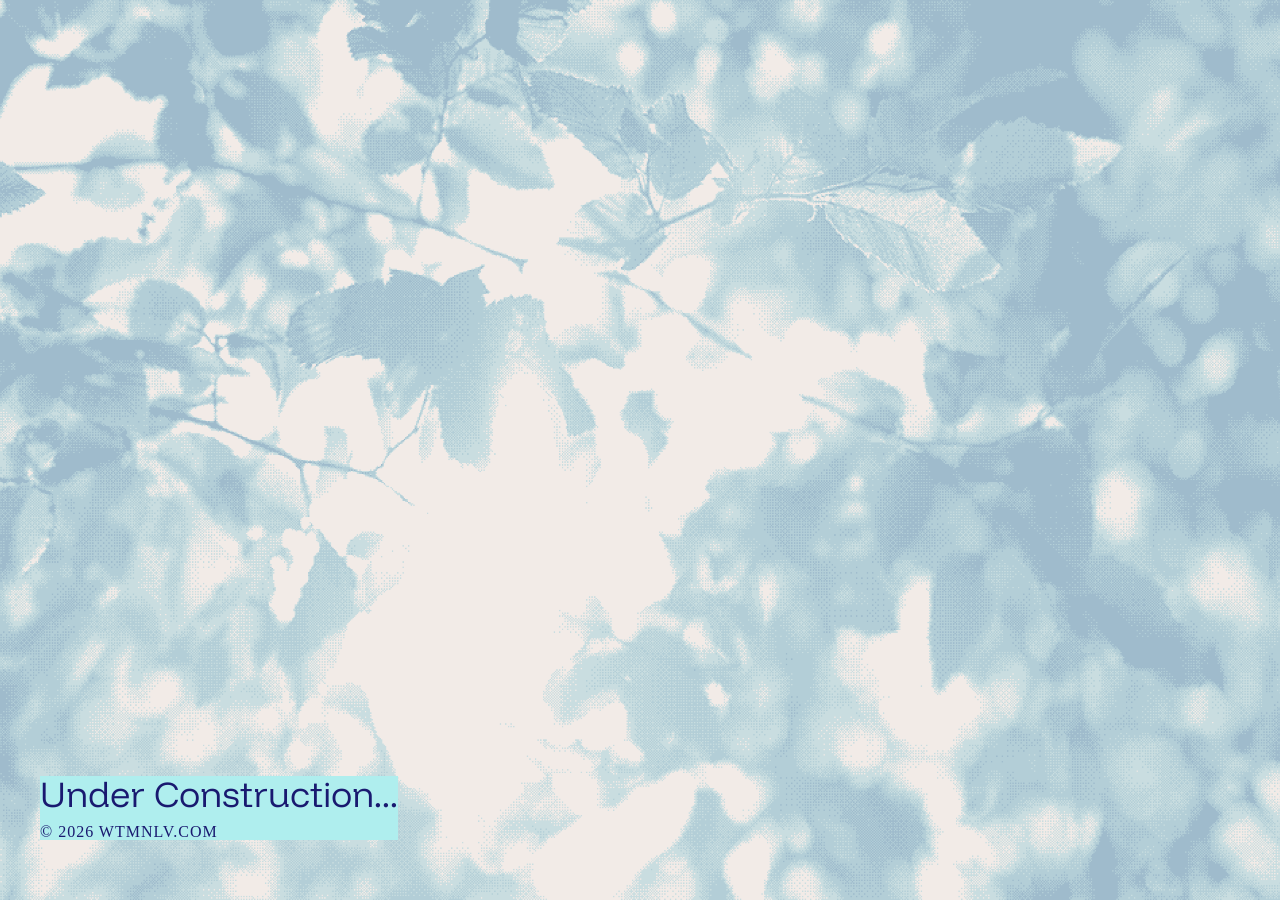
==== index.html @ 7eec6f08 "Add files via upload" ====
<!DOCTYPE html>
<html>
    <head>
        <meta http-equiv="Content-Type" content="text/html; charset=UTF-8" />
        <meta name="viewport" content="width=device-width" />
        <title>. . .</title>
        <link href="css/reset.css" rel="stylesheet" type="text/css" />
        <link href="css/styles.css" rel="stylesheet" type="text/css" />
        <script type="text/javascript" src="js/jquery-3.6.0.min.js"></script>
        <script type="text/javascript" src="js/jquery.easing.1.3.js" ></script>
    </head>
    <body>
        <div id="siteBG">
            <div class="pic bud"></div>
            <div class="pic silo"></div>
            <div class="pic dock"></div>
            <div class="pic buggy"></div>
            <div class="pic donut"></div>
            <div class="pic statue"></div>
            <div class="pic buggy2"></div>
        </div>
        <div class="container">
            <!-- FD_L FD_R FD_M FD_SB FD_B FD_XB -->
            <!-- P_L P_LI P_R P_I P_M P_MI P_SB P_SBI P_B P_BI -->
            <div class="textHolder">
                <h1 class="FD_L">Under Construction...</h1>
                <p class="P_L">© 2026 WTMNLV.COM</p>
            </div>
        </div>

        <script type="text/javascript" src="js/custom_behaviors.js"></script>
    </body>
</html>
---- css/styles.css ----
/* FONTS - - - - */

@font-face {
    font-family: 'my_FunnelDisplay_Light';
    src: url('../fonts/FunnelDisplay-Light.woff2') format('woff2'),
        url('../fonts/FunnelDisplay-Light.woff') format('woff');
    font-weight: 300;
    font-style: normal;
    font-display: swap;
}

@font-face {
    font-family: 'my_FunnelDisplay_Regular';
    src: url('../fonts/FunnelDisplay-Regular.woff2') format('woff2'),
        url('../fonts/FunnelDisplay-Regular.woff') format('woff');
    font-weight: normal;
    font-style: normal;
    font-display: swap;
}

@font-face {
    font-family: 'my_FunnelDisplay_Medium';
    src: url('../fonts/FunnelDisplay-Medium.woff2') format('woff2'),
        url('../fonts/FunnelDisplay-Medium.woff') format('woff');
    font-weight: 500;
    font-style: normal;
    font-display: swap;
}

@font-face {
    font-family: 'my_FunnelDisplay_SemiBold';
    src: url('../fonts/FunnelDisplay-SemiBold.woff2') format('woff2'),
        url('../fonts/FunnelDisplay-SemiBold.woff') format('woff');
    font-weight: 600;
    font-style: normal;
    font-display: swap;
}

@font-face {
    font-family: 'my_FunnelDisplay_Bold';
    src: url('../fonts/FunnelDisplay-Bold.woff2') format('woff2'),
        url('../fonts/FunnelDisplay-Bold.woff') format('woff');
    font-weight: bold;
    font-style: normal;
    font-display: swap;
}

@font-face {
    font-family: 'my_FunnelDisplay_ExtraBold';
    src: url('../fonts/FunnelDisplay-ExtraBold.woff2') format('woff2'),
        url('../fonts/FunnelDisplay-ExtraBold.woff') format('woff');
    font-weight: bold;
    font-style: normal;
    font-display: swap;
}

/* - - - - */

@font-face {
    font-family: 'my_Poppins_Light';
    src: url('../fonts/Poppins-Light.woff2') format('woff2'),
        url('../fonts/Poppins-Light.woff') format('woff');
    font-weight: 300;
    font-style: normal;
    font-display: swap;
}

@font-face {
    font-family: 'my_Poppins_LightIt';
    src: url('../fonts/Poppins-LightItalic.woff2') format('woff2'),
        url('../fonts/Poppins-LightItalic.woff') format('woff');
    font-weight: 300;
    font-style: italic;
    font-display: swap;
}

@font-face {
    font-family: 'my_Poppins_Regular';
    src: url('../fonts/Poppins-Regular.woff2') format('woff2'),
        url('../fonts/Poppins-Regular.woff') format('woff');
    font-weight: normal;
    font-style: normal;
    font-display: swap;
}

@font-face {
    font-family: 'my_Poppins_Italic';
    src: url('../fonts/Poppins-Italic.woff2') format('woff2'),
        url('../fonts/Poppins-Italic.woff') format('woff');
    font-weight: normal;
    font-style: italic;
    font-display: swap;
}

@font-face {
    font-family: 'my_Poppins_Medium';
    src: url('../fonts/Poppins-Medium.woff2') format('woff2'),
        url('../fonts/Poppins-Medium.woff') format('woff');
    font-weight: 500;
    font-style: normal;
    font-display: swap;
}

@font-face {
    font-family: 'my_Poppins_MediumIt';
    src: url('../fonts/Poppins-MediumItalic.woff2') format('woff2'),
        url('../fonts/Poppins-MediumItalic.woff') format('woff');
    font-weight: 500;
    font-style: italic;
    font-display: swap;
}

@font-face {
    font-family: 'my_Poppins_SemiBold';
    src: url('../fonts/Poppins-SemiBold.woff2') format('woff2'),
        url('../fonts/Poppins-SemiBold.woff') format('woff');
    font-weight: 600;
    font-style: normal;
    font-display: swap;
}

@font-face {
    font-family: 'my_Poppins_SemiBoldIt';
    src: url('../fonts/Poppins-SemiBoldItalic.woff2') format('woff2'),
        url('../fonts/Poppins-SemiBoldItalic.woff') format('woff');
    font-weight: 600;
    font-style: italic;
    font-display: swap;
}

@font-face {
    font-family: 'my_Poppins_Bold';
    src: url('../fonts/Poppins-Bold.woff2') format('woff2'),
        url('../fonts/Poppins-Bold.woff') format('woff');
    font-weight: bold;
    font-style: normal;
    font-display: swap;
}

@font-face {
    font-family: 'my_Poppins_BoldIt';
    src: url('../fonts/Poppins-BoldItalic.woff2') format('woff2'),
        url('../fonts/Poppins-BoldItalic.woff') format('woff');
    font-weight: bold;
    font-style: italic;
    font-display: swap;
}


/* GENERAL - - - - */

body{
	background-color: ghostwhite;
	color: midnightblue;
}

.container{
	margin-left:auto;
	margin-right:auto;
	position: relative;
	top: 0;
	left: 0;
}

/* FUNNEL DISPLAY - - - - */

.FD_L{
	font-family: 'my_FunnelDisplay_Light';
}

.FD_R{
	font-family: 'my_FunnelDisplay_Regular';
}

.FD_M{
	font-family: 'my_FunnelDisplay_Medium';
}

.FD_SB{
	font-family: 'my_FunnelDisplay_SemiBold';
}

.FD_B{
	font-family: 'my_FunnelDisplay_Bold';
}

.FD_XB{
	font-family: 'my_FunnelDisplay_ExtraBold';
}

/* POPPINS - - - - */

.P_L{
	font-family: 'my_Poppins_Light';
}

.P_LI{
	font-family: 'my_Poppins_LightIt';
}

.P_R{
	font-family: 'my_Poppins_Regular';
}

.P_I{
	font-family: 'my_Poppins_Italic';
}

.P_M{
	font-family: 'my_Poppins_Medium';
}

.P_MI{
	font-family: 'my_Poppins_MediumIt';
}

.P_SB{
	font-family: 'my_Poppins_SemiBold';
}

.P_SBI{
	font-family: 'my_Poppins_SemiBoldIt';
}

.P_B{
	font-family: 'my_Poppins_Bold';
}

.P_BI{
	font-family: 'my_Poppins_BoldIt';
}


h1{
	font-size: 36px;
	margin-bottom: 12px;
}

p{
	font-size: 16px;
	letter-spacing: 1px;
}

#siteBG{
	position: fixed;
	top: 0;
	left: 0;
	z-index: -99;
	background-image: url(../images/bg.webp);
	background-size: cover;
	background-position: center;
	background-repeat: no-repeat;
	width: 100vw;
	height: 100vh;
	opacity: 60%;
}

.container{
	position: relative;
	height: 100vh;
	top: 0;
	left: 0;
}

.textHolder{
	position: absolute;
	bottom: 60px;
	left: 0;
	background-color: paleturquoise;
}

.pic{
	background-color: rgba(0, 0, 0, .2);
	position: absolute;
	background-size: cover;

	box-shadow: 10px 10px 10px paleturquoise;
}

.bud{
	background-image: url(../images/bud.webp);
	width: 250px;
	height: 150px;

	top: 70%;
	left: calc(0% - 300px);

	animation: imgAni 34s 15s linear infinite reverse;
}

.silo{
	background-image: url(../images/silo.webp);
	width: 200px;
	height: 250px;

	top: 38%;
	left: calc(0% - 300px);

	animation: imgAni 48s linear infinite reverse;
}

.dock{
	background-image: url(../images/dock.webp);
	width: 200px;
	height: 200px;

	top: 7%;
	left: calc(0% - 300px);

	animation: imgAni 40s 10s linear infinite reverse;
}

.buggy{
	background-image: url(../images/buggy.webp);
	width: 250px;
	height: 150px;

	top: 17%;
	left: calc(0% - 300px);

	animation: imgAni 37s 3s linear infinite;
}

.donut{
	background-image: url(../images/donut.webp);
	width: 200px;
	height: 230px;

	top: 55%;
	left: calc(0% - 300px);

	animation: imgAni 39s 10s linear infinite;
}

.statue{
	background-image: url(../images/statue.webp);
	width: 200px;
	height: 250px;

	top: 20%;
	left: calc(0% - 300px);

	animation: imgAni 34s 15s linear infinite;
}

.buggy2{
	background-image: url(../images/buggy2.webp);
	width: 250px;
	height: 150px;

	top: 60%;
	left: calc(0% - 300px);

	animation: imgAni 42s 20s linear infinite reverse;
}



@keyframes imgAni{
	0%{
		left: calc(0% - 300px);
	}
	100%{
		left: calc(100%);
	}
}

/* MOBILE STYLES ////////////////////////////////////////////////////////////////////////////////////////////////*/
@media only screen and (max-width: 767px){
	.container{
		width:87.5%; /* 280 pixels at a 320 pixel screen width (iPhone 3 / 4 / 5) */
	}
}

/* TABLET STYLES ////////////////////////////////////////////////////////////////////////////////////////////////*/
@media only screen and (min-width: 768px) and (max-width: 1024px){
	.container{
		width:93.75%; /* 720 pixels at a 768 pixel screen width (iPads) */
	}
}

/* DESKTOP STYLES ////////////////////////////////////////////////////////////////////////////////////////////////*/
@media only screen and (min-width: 1025px){
	.container{
		/*width:978px;*/
		width: min(95.5%, 1200px);
	}
}
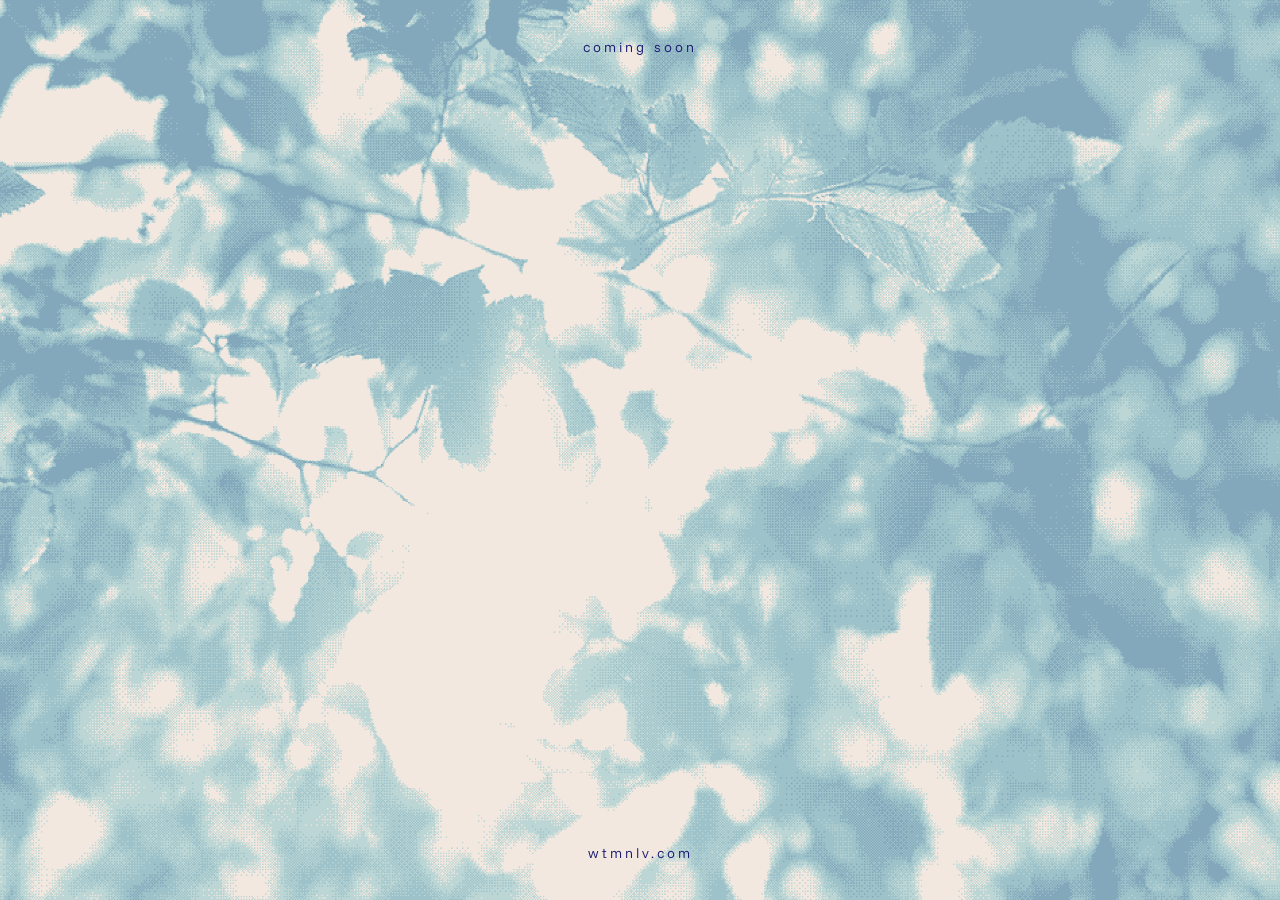
==== commit b32a9ea8: "Add files via upload" ====
--- a/index.html
+++ b/index.html
@@ -3,30 +3,24 @@
     <head>
         <meta http-equiv="Content-Type" content="text/html; charset=UTF-8" />
         <meta name="viewport" content="width=device-width" />
-        <title>. . .</title>
+        <title>wip - wtmnlv.com</title>
         <link href="css/reset.css" rel="stylesheet" type="text/css" />
+        <link href="css/fonts.css" rel="stylesheet" type="text/css" />
         <link href="css/styles.css" rel="stylesheet" type="text/css" />
         <script type="text/javascript" src="js/jquery-3.6.0.min.js"></script>
         <script type="text/javascript" src="js/jquery.easing.1.3.js" ></script>
     </head>
     <body>
-        <div id="siteBG">
-            <div class="pic bud"></div>
-            <div class="pic silo"></div>
-            <div class="pic dock"></div>
-            <div class="pic buggy"></div>
-            <div class="pic donut"></div>
-            <div class="pic statue"></div>
-            <div class="pic buggy2"></div>
-        </div>
-        <div class="container">
-            <!-- FD_L FD_R FD_M FD_SB FD_B FD_XB -->
-            <!-- P_L P_LI P_R P_I P_M P_MI P_SB P_SBI P_B P_BI -->
-            <div class="textHolder">
-                <h1 class="FD_L">Under Construction...</h1>
-                <p class="P_L">© 2026 WTMNLV.COM</p>
+        <div id="siteBG"></div>
+
+        <section id="hero">
+            <div class="holder">
+                <p>coming soon</p>
             </div>
-        </div>
+            <div class="holder">
+                <p>wtmnlv.com</p>
+            </div>
+        </section>
 
         <script type="text/javascript" src="js/custom_behaviors.js"></script>
     </body>
--- a/css/fonts.css
+++ b/css/fonts.css
@@ -0,0 +1,82 @@
+@font-face {
+    font-family: 'my_FunnelDisplay_Light';
+    src: url('../fonts/FunnelDisplay-Light.woff2') format('woff2'),
+        url('../fonts/FunnelDisplay-Light.woff') format('woff');
+    font-weight: 300;
+    font-style: normal;
+    font-display: swap;
+}
+
+@font-face {
+    font-family: 'my_FunnelDisplay_Medium';
+    src: url('../fonts/FunnelDisplay-Medium.woff2') format('woff2'),
+        url('../fonts/FunnelDisplay-Medium.woff') format('woff');
+    font-weight: 500;
+    font-style: normal;
+    font-display: swap;
+}
+
+@font-face {
+    font-family: 'my_FunnelDisplay_Bold';
+    src: url('../fonts/FunnelDisplay-Bold.woff2') format('woff2'),
+        url('../fonts/FunnelDisplay-Bold.woff') format('woff');
+    font-weight: bold;
+    font-style: normal;
+    font-display: swap;
+}
+
+/* - - - - */
+
+@font-face {
+    font-family: 'my_FunnelSans_Light';
+    src: url('../fonts/FunnelSans-Light.woff2') format('woff2'),
+        url('../fonts/FunnelSans-Light.woff') format('woff');
+    font-weight: 300;
+    font-style: normal;
+    font-display: swap;
+}
+
+@font-face {
+    font-family: 'my_FunnelSans_LightIt';
+    src: url('../fonts/FunnelSans-LightItalic.woff2') format('woff2'),
+        url('../fonts/FunnelSans-LightItalic.woff') format('woff');
+    font-weight: 300;
+    font-style: italic;
+    font-display: swap;
+}
+
+@font-face {
+    font-family: 'my_FunnelSans_Medium';
+    src: url('../fonts/FunnelSans-Medium.woff2') format('woff2'),
+        url('../fonts/FunnelSans-Medium.woff') format('woff');
+    font-weight: 500;
+    font-style: normal;
+    font-display: swap;
+}
+
+@font-face {
+    font-family: 'my_FunnelSans_MediumIt';
+    src: url('../fonts/FunnelSans-MediumItalic.woff2') format('woff2'),
+        url('../fonts/FunnelSans-MediumItalic.woff') format('woff');
+    font-weight: 500;
+    font-style: italic;
+    font-display: swap;
+}
+
+@font-face {
+    font-family: 'my_FunnelSans_Bold';
+    src: url('../fonts/FunnelSans-Bold.woff2') format('woff2'),
+        url('../fonts/FunnelSans-Bold.woff') format('woff');
+    font-weight: bold;
+    font-style: normal;
+    font-display: swap;
+}
+
+@font-face {
+    font-family: 'my_FunnelSans_BoldIt';
+    src: url('../fonts/FunnelSans-BoldItalic.woff2') format('woff2'),
+        url('../fonts/FunnelSans-BoldItalic.woff') format('woff');
+    font-weight: bold;
+    font-style: italic;
+    font-display: swap;
+}
--- a/css/styles.css
+++ b/css/styles.css
@@ -1,245 +1,13 @@
-
-/* FONTS - - - - */
-
-@font-face {
-    font-family: 'my_FunnelDisplay_Light';
-    src: url('../fonts/FunnelDisplay-Light.woff2') format('woff2'),
-        url('../fonts/FunnelDisplay-Light.woff') format('woff');
-    font-weight: 300;
-    font-style: normal;
-    font-display: swap;
-}
-
-@font-face {
-    font-family: 'my_FunnelDisplay_Regular';
-    src: url('../fonts/FunnelDisplay-Regular.woff2') format('woff2'),
-        url('../fonts/FunnelDisplay-Regular.woff') format('woff');
-    font-weight: normal;
-    font-style: normal;
-    font-display: swap;
-}
-
-@font-face {
-    font-family: 'my_FunnelDisplay_Medium';
-    src: url('../fonts/FunnelDisplay-Medium.woff2') format('woff2'),
-        url('../fonts/FunnelDisplay-Medium.woff') format('woff');
-    font-weight: 500;
-    font-style: normal;
-    font-display: swap;
-}
-
-@font-face {
-    font-family: 'my_FunnelDisplay_SemiBold';
-    src: url('../fonts/FunnelDisplay-SemiBold.woff2') format('woff2'),
-        url('../fonts/FunnelDisplay-SemiBold.woff') format('woff');
-    font-weight: 600;
-    font-style: normal;
-    font-display: swap;
-}
-
-@font-face {
-    font-family: 'my_FunnelDisplay_Bold';
-    src: url('../fonts/FunnelDisplay-Bold.woff2') format('woff2'),
-        url('../fonts/FunnelDisplay-Bold.woff') format('woff');
-    font-weight: bold;
-    font-style: normal;
-    font-display: swap;
-}
-
-@font-face {
-    font-family: 'my_FunnelDisplay_ExtraBold';
-    src: url('../fonts/FunnelDisplay-ExtraBold.woff2') format('woff2'),
-        url('../fonts/FunnelDisplay-ExtraBold.woff') format('woff');
-    font-weight: bold;
-    font-style: normal;
-    font-display: swap;
-}
-
-/* - - - - */
-
-@font-face {
-    font-family: 'my_Poppins_Light';
-    src: url('../fonts/Poppins-Light.woff2') format('woff2'),
-        url('../fonts/Poppins-Light.woff') format('woff');
-    font-weight: 300;
-    font-style: normal;
-    font-display: swap;
-}
-
-@font-face {
-    font-family: 'my_Poppins_LightIt';
-    src: url('../fonts/Poppins-LightItalic.woff2') format('woff2'),
-        url('../fonts/Poppins-LightItalic.woff') format('woff');
-    font-weight: 300;
-    font-style: italic;
-    font-display: swap;
-}
-
-@font-face {
-    font-family: 'my_Poppins_Regular';
-    src: url('../fonts/Poppins-Regular.woff2') format('woff2'),
-        url('../fonts/Poppins-Regular.woff') format('woff');
-    font-weight: normal;
-    font-style: normal;
-    font-display: swap;
-}
-
-@font-face {
-    font-family: 'my_Poppins_Italic';
-    src: url('../fonts/Poppins-Italic.woff2') format('woff2'),
-        url('../fonts/Poppins-Italic.woff') format('woff');
-    font-weight: normal;
-    font-style: italic;
-    font-display: swap;
-}
-
-@font-face {
-    font-family: 'my_Poppins_Medium';
-    src: url('../fonts/Poppins-Medium.woff2') format('woff2'),
-        url('../fonts/Poppins-Medium.woff') format('woff');
-    font-weight: 500;
-    font-style: normal;
-    font-display: swap;
-}
-
-@font-face {
-    font-family: 'my_Poppins_MediumIt';
-    src: url('../fonts/Poppins-MediumItalic.woff2') format('woff2'),
-        url('../fonts/Poppins-MediumItalic.woff') format('woff');
-    font-weight: 500;
-    font-style: italic;
-    font-display: swap;
-}
-
-@font-face {
-    font-family: 'my_Poppins_SemiBold';
-    src: url('../fonts/Poppins-SemiBold.woff2') format('woff2'),
-        url('../fonts/Poppins-SemiBold.woff') format('woff');
-    font-weight: 600;
-    font-style: normal;
-    font-display: swap;
-}
-
-@font-face {
-    font-family: 'my_Poppins_SemiBoldIt';
-    src: url('../fonts/Poppins-SemiBoldItalic.woff2') format('woff2'),
-        url('../fonts/Poppins-SemiBoldItalic.woff') format('woff');
-    font-weight: 600;
-    font-style: italic;
-    font-display: swap;
-}
-
-@font-face {
-    font-family: 'my_Poppins_Bold';
-    src: url('../fonts/Poppins-Bold.woff2') format('woff2'),
-        url('../fonts/Poppins-Bold.woff') format('woff');
-    font-weight: bold;
-    font-style: normal;
-    font-display: swap;
-}
-
-@font-face {
-    font-family: 'my_Poppins_BoldIt';
-    src: url('../fonts/Poppins-BoldItalic.woff2') format('woff2'),
-        url('../fonts/Poppins-BoldItalic.woff') format('woff');
-    font-weight: bold;
-    font-style: italic;
-    font-display: swap;
-}
-
 
 /* GENERAL - - - - */
 
 body{
-	background-color: ghostwhite;
 	color: midnightblue;
 }
 
 .container{
-	margin-left:auto;
-	margin-right:auto;
-	position: relative;
-	top: 0;
-	left: 0;
-}
-
-/* FUNNEL DISPLAY - - - - */
-
-.FD_L{
-	font-family: 'my_FunnelDisplay_Light';
-}
-
-.FD_R{
-	font-family: 'my_FunnelDisplay_Regular';
-}
-
-.FD_M{
-	font-family: 'my_FunnelDisplay_Medium';
-}
-
-.FD_SB{
-	font-family: 'my_FunnelDisplay_SemiBold';
-}
-
-.FD_B{
-	font-family: 'my_FunnelDisplay_Bold';
-}
-
-.FD_XB{
-	font-family: 'my_FunnelDisplay_ExtraBold';
-}
-
-/* POPPINS - - - - */
-
-.P_L{
-	font-family: 'my_Poppins_Light';
-}
-
-.P_LI{
-	font-family: 'my_Poppins_LightIt';
-}
-
-.P_R{
-	font-family: 'my_Poppins_Regular';
-}
-
-.P_I{
-	font-family: 'my_Poppins_Italic';
-}
-
-.P_M{
-	font-family: 'my_Poppins_Medium';
-}
-
-.P_MI{
-	font-family: 'my_Poppins_MediumIt';
-}
-
-.P_SB{
-	font-family: 'my_Poppins_SemiBold';
-}
-
-.P_SBI{
-	font-family: 'my_Poppins_SemiBoldIt';
-}
-
-.P_B{
-	font-family: 'my_Poppins_Bold';
-}
-
-.P_BI{
-	font-family: 'my_Poppins_BoldIt';
-}
-
-
-h1{
-	font-size: 36px;
-	margin-bottom: 12px;
-}
-
-p{
-	font-size: 16px;
-	letter-spacing: 1px;
+	margin-left: auto;
+	margin-right: auto;
 }
 
 #siteBG{
@@ -247,143 +15,184 @@
 	top: 0;
 	left: 0;
 	z-index: -99;
+	width: 100vw;
+	height: 100vh;
+
 	background-image: url(../images/bg.webp);
 	background-size: cover;
 	background-position: center;
 	background-repeat: no-repeat;
-	width: 100vw;
-	height: 100vh;
-	opacity: 60%;
+	opacity: 80%;
+
+	/*filter: saturate(40%);*/
+	animation: pulse 10s infinite ease-in-out;
 }
 
-.container{
-	position: relative;
-	height: 100vh;
-	top: 0;
-	left: 0;
-}
-
-.textHolder{
-	position: absolute;
-	bottom: 60px;
-	left: 0;
-	background-color: paleturquoise;
-}
-
-.pic{
-	background-color: rgba(0, 0, 0, .2);
-	position: absolute;
-	background-size: cover;
-
-	box-shadow: 10px 10px 10px paleturquoise;
-}
-
-.bud{
-	background-image: url(../images/bud.webp);
-	width: 250px;
-	height: 150px;
-
-	top: 70%;
-	left: calc(0% - 300px);
-
-	animation: imgAni 34s 15s linear infinite reverse;
-}
-
-.silo{
-	background-image: url(../images/silo.webp);
-	width: 200px;
-	height: 250px;
-
-	top: 38%;
-	left: calc(0% - 300px);
-
-	animation: imgAni 48s linear infinite reverse;
-}
-
-.dock{
-	background-image: url(../images/dock.webp);
-	width: 200px;
-	height: 200px;
-
-	top: 7%;
-	left: calc(0% - 300px);
-
-	animation: imgAni 40s 10s linear infinite reverse;
-}
-
-.buggy{
-	background-image: url(../images/buggy.webp);
-	width: 250px;
-	height: 150px;
-
-	top: 17%;
-	left: calc(0% - 300px);
-
-	animation: imgAni 37s 3s linear infinite;
-}
-
-.donut{
-	background-image: url(../images/donut.webp);
-	width: 200px;
-	height: 230px;
-
-	top: 55%;
-	left: calc(0% - 300px);
-
-	animation: imgAni 39s 10s linear infinite;
-}
-
-.statue{
-	background-image: url(../images/statue.webp);
-	width: 200px;
-	height: 250px;
-
-	top: 20%;
-	left: calc(0% - 300px);
-
-	animation: imgAni 34s 15s linear infinite;
-}
-
-.buggy2{
-	background-image: url(../images/buggy2.webp);
-	width: 250px;
-	height: 150px;
-
-	top: 60%;
-	left: calc(0% - 300px);
-
-	animation: imgAni 42s 20s linear infinite reverse;
-}
-
-
-
-@keyframes imgAni{
+@keyframes pulse{
 	0%{
-		left: calc(0% - 300px);
+		filter: saturate(40%) contrast(125%) blur(0px);
+	}
+	50%{
+		filter: saturate(100%) contrast(80%) blur(10px);
 	}
 	100%{
-		left: calc(100%);
+		filter: saturate(40%) contrast(125%) blur(0px);
 	}
 }
 
+/* SECTIONS - - - - */
+
+#hero{
+	height: 100vh;
+	width: 100vw;
+	display: flex;
+	flex-direction: column;
+	justify-content: space-between;
+}
+
+.holder{
+	padding: 40px 0;
+	width: 100%;
+}
+
+.holder:first-of-type{
+	align-self: flex-start;
+}
+
+.holder:last-of-type{
+	align-self: flex-end;
+}
+
+/* SCROLL - - - - */
+
+.holder p{
+	font-family: 'my_FunnelSans_Light', sans-serif;
+	font-size: 14px;
+	letter-spacing: 3px;
+	text-align: center;
+}
+
 /* MOBILE STYLES ////////////////////////////////////////////////////////////////////////////////////////////////*/
-@media only screen and (max-width: 767px){
+@media only screen and (max-width: 479.9px){
+	:root{
+		--1-column-w: calc(25vw - 20px);
+		--2-column-w: calc(50vw - 24px);
+		--3-column-w: calc(75vw - 28px);
+
+		--header-h: 50px;
+		--gutter-w: 16px;
+	}
+
 	.container{
-		width:87.5%; /* 280 pixels at a 320 pixel screen width (iPhone 3 / 4 / 5) */
+		width: calc(100vw - 32px); /* 16px margin */
 	}
+
+	.t, .d{
+		display: none;
+	}
+
+}
+
+/* LARGE MOBILE STYLES ////////////////////////////////////////////////////////////////////////////////////////////////*/
+@media only screen and (min-width: 480px) and (max-width: 767.9px){
+	:root{
+		--1-column-w: calc(25vw - 20px);
+		--2-column-w: calc(50vw - 24px);
+		--3-column-w: calc(75vw - 28px);
+
+		--header-h: 50px;
+		--gutter-w: 16px;
+	}
+
+	.container{
+		width: calc(100vw - 32px); /* 16px margin */
+	}
+
+	.t, .d{
+		display: none;
+	}
+
 }
 
 /* TABLET STYLES ////////////////////////////////////////////////////////////////////////////////////////////////*/
-@media only screen and (min-width: 768px) and (max-width: 1024px){
+@media only screen and (min-width: 768px) and (max-width: 1024.9px){
+	:root{
+		--1-column-w: calc(12.5vw - 18px);
+		--2-column-w: calc(25vw - 20px);
+		--3-column-w: calc(37.5vw - 22px);
+		--4-column-w: calc(50vw - 24px);
+		--5-column-w: calc(62.5vw - 26px);
+		--6-column-w: calc(75vw - 28px);
+		--7-column-w: calc(87.5vw - 30px);
+
+		--header-h: 50px;
+		--gutter-w: 16px;
+	}
+
 	.container{
-		width:93.75%; /* 720 pixels at a 768 pixel screen width (iPads) */
+		width: calc(100vw - 32px); /* 16px margin */
 	}
+
+	.d{
+		display: none;
+	}
+	
+}
+
+/* LAPTOP STYLES ////////////////////////////////////////////////////////////////////////////////////////////////*/
+@media only screen and (min-width: 1025px)/* and (max-width: 1279.9px)*/{
+	:root{
+		/*--1-column-w: calc(12.5vw - 27px);
+		--2-column-w: calc(25vw - 30px);
+		--3-column-w: calc(37.5vw - 33px);
+		--4-column-w: calc(50vw - 36px);
+		--5-column-w: calc(62.5vw - 39px);
+		--6-column-w: calc(75vw - 42px);
+		--7-column-w: calc(87.5vw - 45px);*/
+
+		--1-column-w: calc(8.33333333vw - 26px);
+		--2-column-w: calc(16.66666667vw - 28px);
+		--3-column-w: calc(25vw - 30px);
+		--4-column-w: calc(33.33333333vw - 32px);
+		--5-column-w: calc(41.66666667vw - 34px);
+		--6-column-w: calc(50vw - 36px);
+		--7-column-w: calc(58.33333333vw - 38px);
+		--8-column-w: calc(66.66666667vw - 40px);
+		--9-column-w: calc(75vw - 42px);
+		--10-column-w: calc(83.33333333vw - 44px);
+		--11-column-w: calc(91.66666667vw - 46px);
+
+		--header-h: 50px;
+		--gutter-w: 24px;
+	}
+
+	.container{
+		width: calc(100vw - 48px); /* 24px margin */
+	}
+
 }
 
 /* DESKTOP STYLES ////////////////////////////////////////////////////////////////////////////////////////////////*/
-@media only screen and (min-width: 1025px){
+/*@media only screen and (min-width: 1280px){
+	:root{
+		--1-column-w: 80px;
+		--2-column-w: 184px;
+		--3-column-w: 288px;
+		--4-column-w: 392px;
+		--5-column-w: 496px;
+		--6-column-w: 600px;
+		--7-column-w: 704px;
+		--8-column-w: 808px;
+		--9-column-w: 912px;
+		--10-column-w: 1016px;
+		--11-column-w: 1120px;
+
+		--header-h: 60px;
+		--gutter-w: 24px;
+	}
+
 	.container{
-		/*width:978px;*/
-		width: min(95.5%, 1200px);
+		width: 1224px;
 	}
-}
+	
+}*/
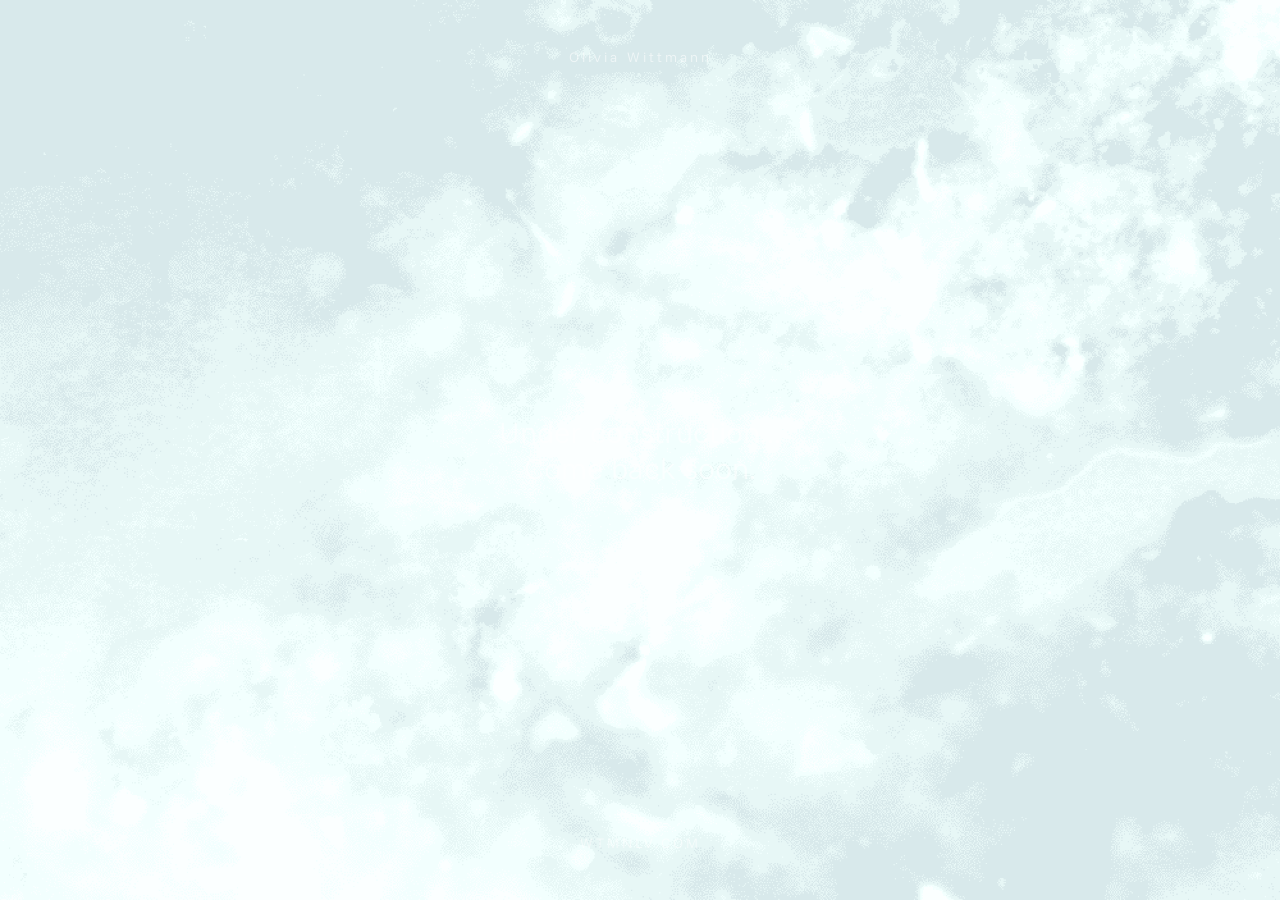
==== commit 17b415d0: "New Under Construction Design" ====
--- a/index.html
+++ b/index.html
@@ -3,25 +3,29 @@
     <head>
         <meta http-equiv="Content-Type" content="text/html; charset=UTF-8" />
         <meta name="viewport" content="width=device-width" />
-        <title>wip - wtmnlv.com</title>
+        <title>Portfolio Coming Soon...</title>
         <link href="css/reset.css" rel="stylesheet" type="text/css" />
         <link href="css/fonts.css" rel="stylesheet" type="text/css" />
         <link href="css/styles.css" rel="stylesheet" type="text/css" />
-        <script type="text/javascript" src="js/jquery-3.6.0.min.js"></script>
-        <script type="text/javascript" src="js/jquery.easing.1.3.js" ></script>
+        <!-- <script type="text/javascript" src="js/jquery-3.6.0.min.js"></script> -->
+        <!-- <script type="text/javascript" src="js/jquery.easing.1.3.js" ></script> -->
     </head>
     <body>
         <div id="siteBG"></div>
 
         <section id="hero">
-            <div class="holder">
-                <p>coming soon</p>
+            <div class="holder sm">
+                <h2>Olivia Wittmann</h2>
             </div>
             <div class="holder">
-                <p>wtmnlv.com</p>
+                <h1>Under construction...</h1>
+                <h1>Come back soon.</h1>
+            </div>
+            <div class="holder sm">
+                <h2>WTMNLV.COM</h2>
             </div>
         </section>
 
-        <script type="text/javascript" src="js/custom_behaviors.js"></script>
+        <!-- <script type="text/javascript" src="js/custom_behaviors.js"></script> -->
     </body>
 </html>
--- a/css/styles.css
+++ b/css/styles.css
@@ -3,6 +3,7 @@
 
 body{
 	color: midnightblue;
+	color: rgba(255,255,255,.6);
 }
 
 .container{
@@ -22,21 +23,20 @@
 	background-size: cover;
 	background-position: center;
 	background-repeat: no-repeat;
-	opacity: 80%;
 
-	/*filter: saturate(40%);*/
-	animation: pulse 10s infinite ease-in-out;
+	filter: saturate(40%) contrast(125%) brightness(108%);
+	animation: pulse 8s infinite ease-in-out;
 }
 
 @keyframes pulse{
 	0%{
-		filter: saturate(40%) contrast(125%) blur(0px);
+		filter: saturate(40%) contrast(125%) brightness(108%);
 	}
 	50%{
-		filter: saturate(100%) contrast(80%) blur(10px);
+		filter: saturate(160%) contrast(50%) brightness(100%);
 	}
 	100%{
-		filter: saturate(40%) contrast(125%) blur(0px);
+		filter: saturate(40%) contrast(125%) brightness(108%);
 	}
 }
 
@@ -51,8 +51,11 @@
 }
 
 .holder{
-	padding: 40px 0;
 	width: 100%;
+}
+
+.sm{
+	padding: 50px 0;
 }
 
 .holder:first-of-type{
@@ -63,136 +66,18 @@
 	align-self: flex-end;
 }
 
-/* SCROLL - - - - */
-
-.holder p{
+.holder > *{
 	font-family: 'my_FunnelSans_Light', sans-serif;
-	font-size: 14px;
-	letter-spacing: 3px;
 	text-align: center;
 }
 
-/* MOBILE STYLES ////////////////////////////////////////////////////////////////////////////////////////////////*/
-@media only screen and (max-width: 479.9px){
-	:root{
-		--1-column-w: calc(25vw - 20px);
-		--2-column-w: calc(50vw - 24px);
-		--3-column-w: calc(75vw - 28px);
-
-		--header-h: 50px;
-		--gutter-w: 16px;
-	}
-
-	.container{
-		width: calc(100vw - 32px); /* 16px margin */
-	}
-
-	.t, .d{
-		display: none;
-	}
-
+h1{
+	font-size: 30px;
+	line-height: 120%;
 }
 
-/* LARGE MOBILE STYLES ////////////////////////////////////////////////////////////////////////////////////////////////*/
-@media only screen and (min-width: 480px) and (max-width: 767.9px){
-	:root{
-		--1-column-w: calc(25vw - 20px);
-		--2-column-w: calc(50vw - 24px);
-		--3-column-w: calc(75vw - 28px);
-
-		--header-h: 50px;
-		--gutter-w: 16px;
-	}
-
-	.container{
-		width: calc(100vw - 32px); /* 16px margin */
-	}
-
-	.t, .d{
-		display: none;
-	}
-
+h2{
+	font-size: 14px;
+	letter-spacing: 3px;
 }
 
-/* TABLET STYLES ////////////////////////////////////////////////////////////////////////////////////////////////*/
-@media only screen and (min-width: 768px) and (max-width: 1024.9px){
-	:root{
-		--1-column-w: calc(12.5vw - 18px);
-		--2-column-w: calc(25vw - 20px);
-		--3-column-w: calc(37.5vw - 22px);
-		--4-column-w: calc(50vw - 24px);
-		--5-column-w: calc(62.5vw - 26px);
-		--6-column-w: calc(75vw - 28px);
-		--7-column-w: calc(87.5vw - 30px);
-
-		--header-h: 50px;
-		--gutter-w: 16px;
-	}
-
-	.container{
-		width: calc(100vw - 32px); /* 16px margin */
-	}
-
-	.d{
-		display: none;
-	}
-	
-}
-
-/* LAPTOP STYLES ////////////////////////////////////////////////////////////////////////////////////////////////*/
-@media only screen and (min-width: 1025px)/* and (max-width: 1279.9px)*/{
-	:root{
-		/*--1-column-w: calc(12.5vw - 27px);
-		--2-column-w: calc(25vw - 30px);
-		--3-column-w: calc(37.5vw - 33px);
-		--4-column-w: calc(50vw - 36px);
-		--5-column-w: calc(62.5vw - 39px);
-		--6-column-w: calc(75vw - 42px);
-		--7-column-w: calc(87.5vw - 45px);*/
-
-		--1-column-w: calc(8.33333333vw - 26px);
-		--2-column-w: calc(16.66666667vw - 28px);
-		--3-column-w: calc(25vw - 30px);
-		--4-column-w: calc(33.33333333vw - 32px);
-		--5-column-w: calc(41.66666667vw - 34px);
-		--6-column-w: calc(50vw - 36px);
-		--7-column-w: calc(58.33333333vw - 38px);
-		--8-column-w: calc(66.66666667vw - 40px);
-		--9-column-w: calc(75vw - 42px);
-		--10-column-w: calc(83.33333333vw - 44px);
-		--11-column-w: calc(91.66666667vw - 46px);
-
-		--header-h: 50px;
-		--gutter-w: 24px;
-	}
-
-	.container{
-		width: calc(100vw - 48px); /* 24px margin */
-	}
-
-}
-
-/* DESKTOP STYLES ////////////////////////////////////////////////////////////////////////////////////////////////*/
-/*@media only screen and (min-width: 1280px){
-	:root{
-		--1-column-w: 80px;
-		--2-column-w: 184px;
-		--3-column-w: 288px;
-		--4-column-w: 392px;
-		--5-column-w: 496px;
-		--6-column-w: 600px;
-		--7-column-w: 704px;
-		--8-column-w: 808px;
-		--9-column-w: 912px;
-		--10-column-w: 1016px;
-		--11-column-w: 1120px;
-
-		--header-h: 60px;
-		--gutter-w: 24px;
-	}
-
-	.container{
-		width: 1224px;
-	}
-	
-}*/
